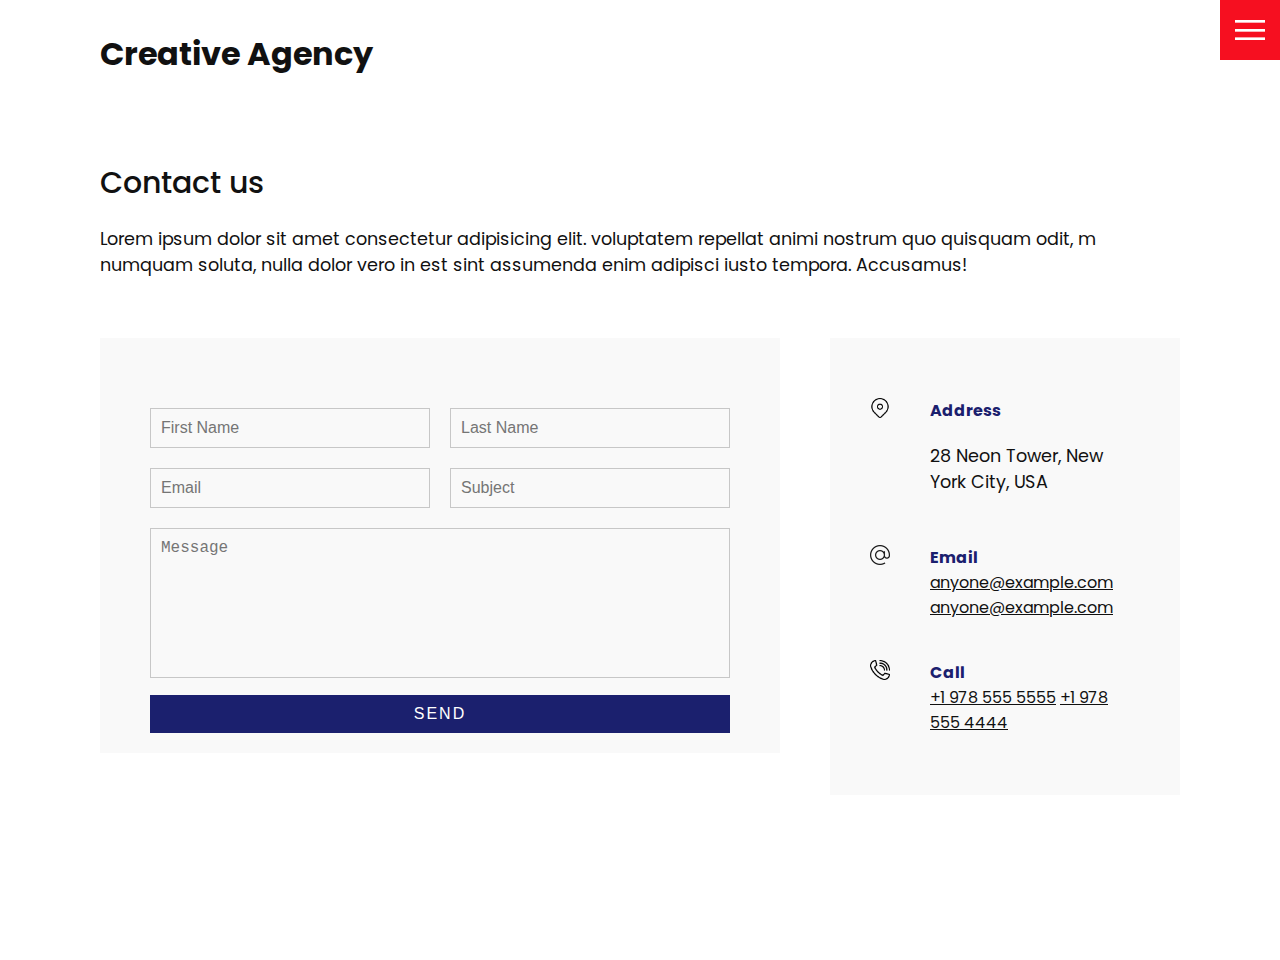
==== contact.html @ 2783a0c9 "Intial Commit" ====
<!DOCTYPE html>
<html lang="en">
<head>  
    <meta charset="UTF-8">
    <meta http-equiv="X-UA-Compatible" content="IE=edge">
    <meta name="viewport" content="width=device-width, initial-scale=1.0">
    <link rel="stylesheet" href="css/styles.css">
    <title>Creative Agency</title>
</head>
<body>  
    <header>
        <div class="logo">Creative Agency</div>
        <div class="toggle"></div>
        <div class="navigation">
            <ul>
                <li><a href="index.html">Home</a></li>
                <li><a href="services.html">Services</a></li>
                <li><a href="work.html">Work</a></li>
                <li><a href="contact.html">Contact</a></li>
            </ul>
            <div class="social-bar">
                <ul>
                    <li>
                        <a href="https://facebook.com">
                            <img src="images/facebook.png" target = "_blank" alt="">
                        </a>
                    </li>
                    <li>
                        <a href="https://twitter.com">
                            <img src="images/twitter.png" target = "_blank" alt="">
                        </a>
                    </li>
                    <li>
                        <a href="https://instagram.com">
                            <img src="images/instagram.png" target = "_blank" alt="">
                        </a>
                    </li>
                </ul>
                <a href="mailto:you@email.com" class="email-icon">
                    <img src="images/email.png" alt="">
                </a>
            </div>
        </div>
    </header>
    <section>
        <div class="title">
            <h1>Contact us</h1>
            <p>Lorem ipsum dolor sit amet consectetur adipisicing elit. voluptatem repellat animi nostrum quo quisquam odit, m numquam soluta, nulla dolor vero in est sint assumenda enim adipisci iusto tempora. Accusamus!</p>
        </div>
        <div class="contact">
            <div class="contact-form">
                <form>
                    <div class="row">
                        <div class="input50">
                            <input type="text" placeholder="First Name">
                        </div>
                        <div class="input50">
                            <input type="text" placeholder="Last Name">
                        </div>
                    </div>
                    <div class="row">
                        <div class="input50">
                            <input type="email" placeholder="Email">
                        </div>
                        <div class="input50">
                            <input type="text" placeholder="Subject">
                        </div>
                    </div>
                    <div class="row">
                        <div class="input100">
                            <textarea placeholder="Message"></textarea>
                        </div>
                    </div>
                    <div class="row">
                        <div class="input100">
                            <input type="submit" value="Send">
                        </div>
                    </div>
                </form>
            </div>
            
            
            <div class="contact-info">
                <div class="info-box">
                    <img src="images/address.png" class="contact-icon" alt="">
                    <div class="details">
                        <h4>Address</h4>
                        <p>28 Neon Tower, New York City, USA</p>
                    </div>
                </div>
                <div class="info-box">
                    <img src="images/email.png" class="contact-icon" alt="">
                    <div class="details">
                        <h4>Email</h4>
                        <a href="mailto:anyone@example.com">anyone@example.com</a>
                        <a href="mailto:anyone@example.com">anyone@example.com</a>
                    </div>
                </div>
                <div class="info-box">
                    <img src="images/call.png" class="contact-icon" alt="">
                    <div class="details">
                        <h4>Call</h4>
                        <a href="tel:+19785555555">+1 978 555 5555</a>
                        <a href="tel:+19785554444">+1 978 555 4444</a>
                    </div>
                </div>
            </div>
        </div>
    </section>
    <script src="index.js"></script>
</body>
</html>
---- css/styles.css ----
@import url('https://fonts.googleapis.com/css2?family=Poppins:wght@200;300;400;500;600;700&display=swap');

*{
    box-sizing: border-box;
    margin: 0;
    padding: 0;
}

:root{
    --primary-color: #f60f20;
    --secondary-color: #1b206e;
}

/* BASE STYLES */
html, body{
    font-family: 'poppins', sans-serif;
    color: #111;
}

h1 {
    font-size: 30px;
    font-weight: 500;
}

p {
    font-size: 1.1rem;
    margin: 20px 0 10px;
}

.logo {
    position: absolute;
    top: 30px;
    left: 100px;
    font-size: 2rem;    
    font-weight: 700;
    z-index: 20;
}

/* NAVIGATION */
.navigation{
    position: fixed;
    top: 0;
    left: 100%;
    width: 100%;
    height: 100%;
    background-color: white;
    z-index: 15;
    display: flex;
    justify-content: center;
    align-items: center;
}

.navigation.active {
    left: 0;
}

.navigation ul{
    position: relative;
}

.navigation ul li{
    list-style: none;
    position: relative;
    text-align: center;
}

.navigation ul li a{
    font-size: 2.2rem;
    color: #111;
    text-decoration: none;
    font-weight: 300;
}

.navigation ul li a:hover{
    color: var(--primary-color);
}

.navigation .social-bar{
    position: absolute;
    top: 0;
    left: 0;
    width: 60px;
    height: 100%;
    display: flex;
    /* justify-content: center; */
    align-items: center;
}

.navigation .social-bar a{
    display: inline-block;
    transform: scale(0.5);
}

.navigation .email-icon{
    position: absolute;
    bottom: 20px;
    transform: scale(0.5);
}

/* TOGGLE */
.toggle {
    position: fixed;
    width: 60px;
    height: 60px;
    background: var(--primary-color) url(../images/menu.png);
    top:0;
    right:0;
    background-repeat: no-repeat;
    z-index: 20;    
    background-size: 30px;
    background-position: center;
    cursor: pointer;
}

.toggle.active{
    background: var(--primary-color) url(../images/close.png);
    cursor: pointer;
    background-repeat: no-repeat;
    background-size: 25px;
    background-position: center;
}

/* HOME PAGE */
section {
    display: flex;
    flex-direction: column;
    align-items: center;
    height: 100vh;
    padding: 100px;
    margin-top: 60px;
}

section.home{
    flex-direction: row;
    margin-top: 0;
}

.home-content {
    position: relative;
    z-index:10;
    max-width: 600px;
}

.home-img {
    position: absolute;
    right: 0;    
    bottom: 0;
    height: 110%;
}

/* BUTTON */
.btn {
    background: var(--primary-color);
    cursor: pointer;
    display: inline-block;
    color: white;
    margin: 20px 0;
    padding: 10px 30px;
    text-decoration: none;
    border: 0;
}

.btn:hover{
    transform: scale(0.98);
}

/* SERVICES PAGE */
.services{
    margin-top: 40px;
    display: grid;
    grid-template-columns: repeat(3, 1fr);
    gap: 40px;
    text-align: center;
}

.services .service{
    padding: 30px;
}

.services .service:hover{
    box-shadow: 0 10px 30px rgba(39, 81, 145, 0.2);
}

.services .service h2{
    color: var(--secondary-color);
    font-size:24px;
    font-weight: 500;
    margin-top: 20px;
}

.services .service .icon img{
    max-width: 100px;
}

/* WORK PAGE */
.portfolio{
    display: flex;
    flex-wrap: wrap;
    margin-top: 20px;
    justify-content: center;
}

.portfolio .item{
    position: relative;
    width:300px;
    height: 300px;
    margin: 5px;
}

.portfolio .item img{
    width: 100%;
    height: 100%;
}

.portfolio .item .action{
    position: absolute;
    background: rgba(0, 0, 0, 0.8);
    top: 0;
    left: 0;
    width: 100%;
    height: 100%;
    display: flex;
    justify-content: center;
    align-items: center;
    opacity: 0;
    transition: 0.5s;
}

.portfolio .item .action:hover{
    opacity: 1;
}

.portfolio .item .action a{        
    display: inline-block;
    color: #fff;
    border: 1px solid #fff;
    text-decoration: none;
    padding: 5px 15px;    
}

/* CONTACT PAGE */
.contact{
    position: relative;
    display: flex;
    justify-content: space-between;
    width: 100%;
    margin-top: 50px;
    align-items: flex-start;
}

.contact-form{
    position: relative;
    background: #f9f9f9;
    width: calc(100% - 400px);
    padding: 60px 40px 20px;
}

.contact-form form{
    width: 100%;
}

.contact-form .row{
    width: 100%;
    display: flex;
}

.contact-form .input50{
    width: 50%;
    margin: 0 10px;
}

.contact-form .input100{
    width: 100%;
    margin: 0 10px;
}

.contact-form .row input, .contact-form .row textarea {
    border: 1px solid rgba(0, 0, 0, 0.2);
    color: #111;
    background: transparent;
    width: 100%;
    padding: 10px;
    outline: none;
    margin: 10px 0;
    font-size: 16px;
    font-weight: 300;
    resize: none;
}

.contact-form .row textarea{
    height: 150px;
}

.contact-form .row input[type = "submit"]{
    background: var(--secondary-color);
    color: #fff;
    margin: 0;
    text-transform: uppercase;
    letter-spacing: 2px;
    font-weight: 300;
    border: 0;
    cursor: pointer;
}

.contact-info{
    width: 350px;
    padding: 60px 40px 20px;
    background: #f9f9f9;
}

.contact-info .info-box{
    display: flex;
    align-items: flex-start;
    margin-bottom: 40px;
}

.contact-info .info-box .contact-icon{
    width: 20px;
    margin-right: 40px;
}

.contact-info .info-box .details h4{
    color: var(--secondary-color);
}

.contact-info .info-box .details a{
    color: #111;
}

@media(max-width: 1068px) {
    .home-img {
        display: none;
    }
    
    .logo{
        top: 10px;
        left: 40px;
        font-size: 1.5rem;
    }

    section{
        padding: 100px 40px;
    }

    .navigation ul li a{
        font-size: 2rem;
    }

    .services{
        grid-template-columns: repeat(2, 1fr);
    }

    .services .service {
        box-shadow: 0 10px 30px rgba(39, 81, 145, 0.1);
    }

    .contact{
        flex-direction: column;
    }

    .contact-form{
        width: 100%;
        padding: 30px 20px 30px;
    }

    .contact-info{
        width: 100%;
        margin-top: 20px;
        padding: 30px 30px 20px;
    }
}

@media(max-width: 768px){
    .services{
        grid-template-columns: 1fr;
    }

    .services .service{
        box-shadow: 0 10px 30px rgba(39, 81, 145, 0.1);
    }

    .contact-form .row{
        flex-direction: column;
    }

    .contact-form .input100, .contact-form .input50{
        width: 100%;
        margin: 0;
    }
}
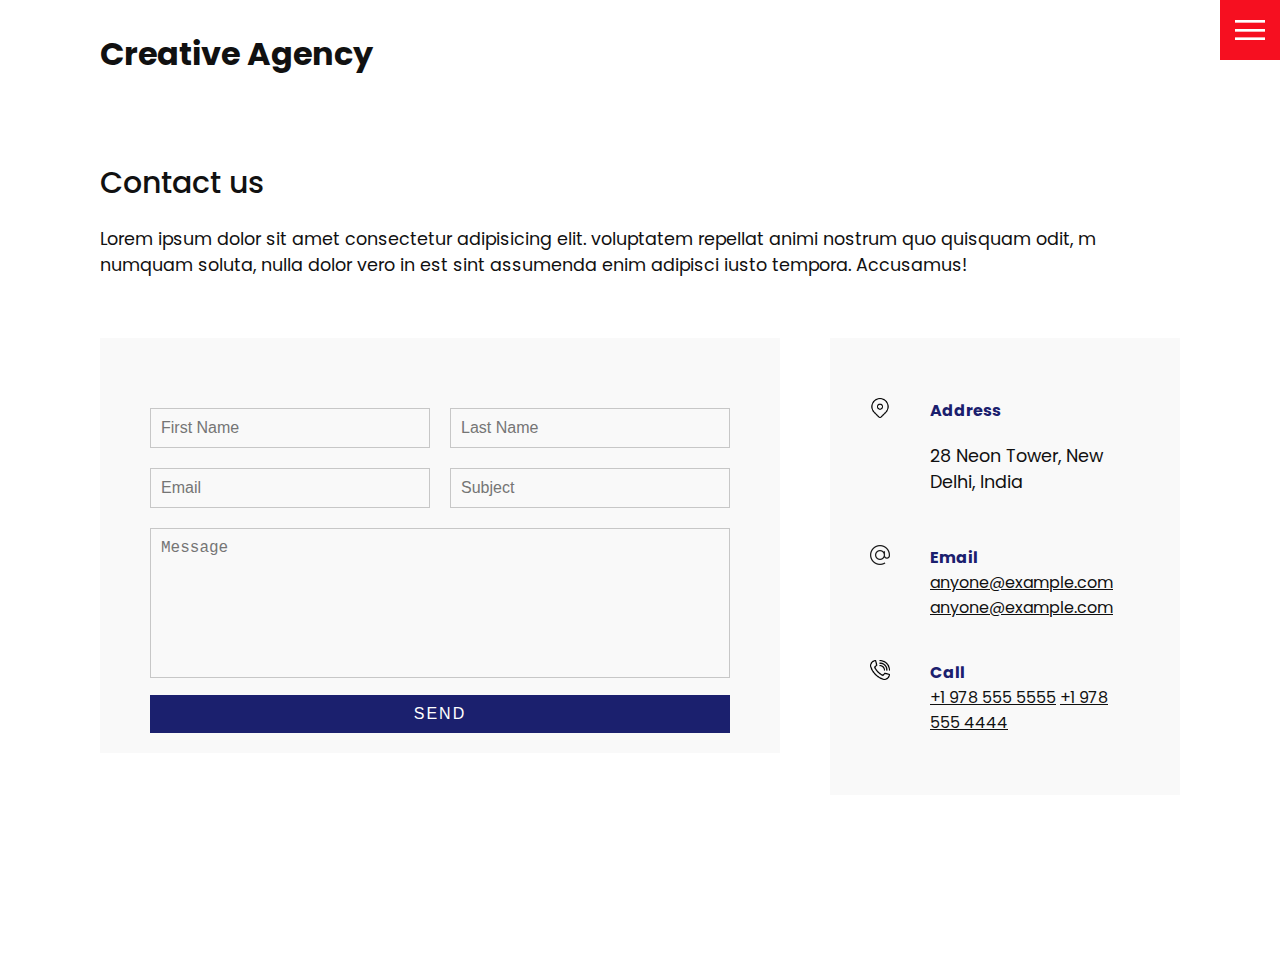
==== commit 0f945975: "Initial Commit" ====
--- a/contact.html
+++ b/contact.html
@@ -85,7 +85,7 @@
                     <img src="images/address.png" class="contact-icon" alt="">
                     <div class="details">
                         <h4>Address</h4>
-                        <p>28 Neon Tower, New York City, USA</p>
+                        <p>28 Neon Tower, New Delhi, India</p>
                     </div>
                 </div>
                 <div class="info-box">
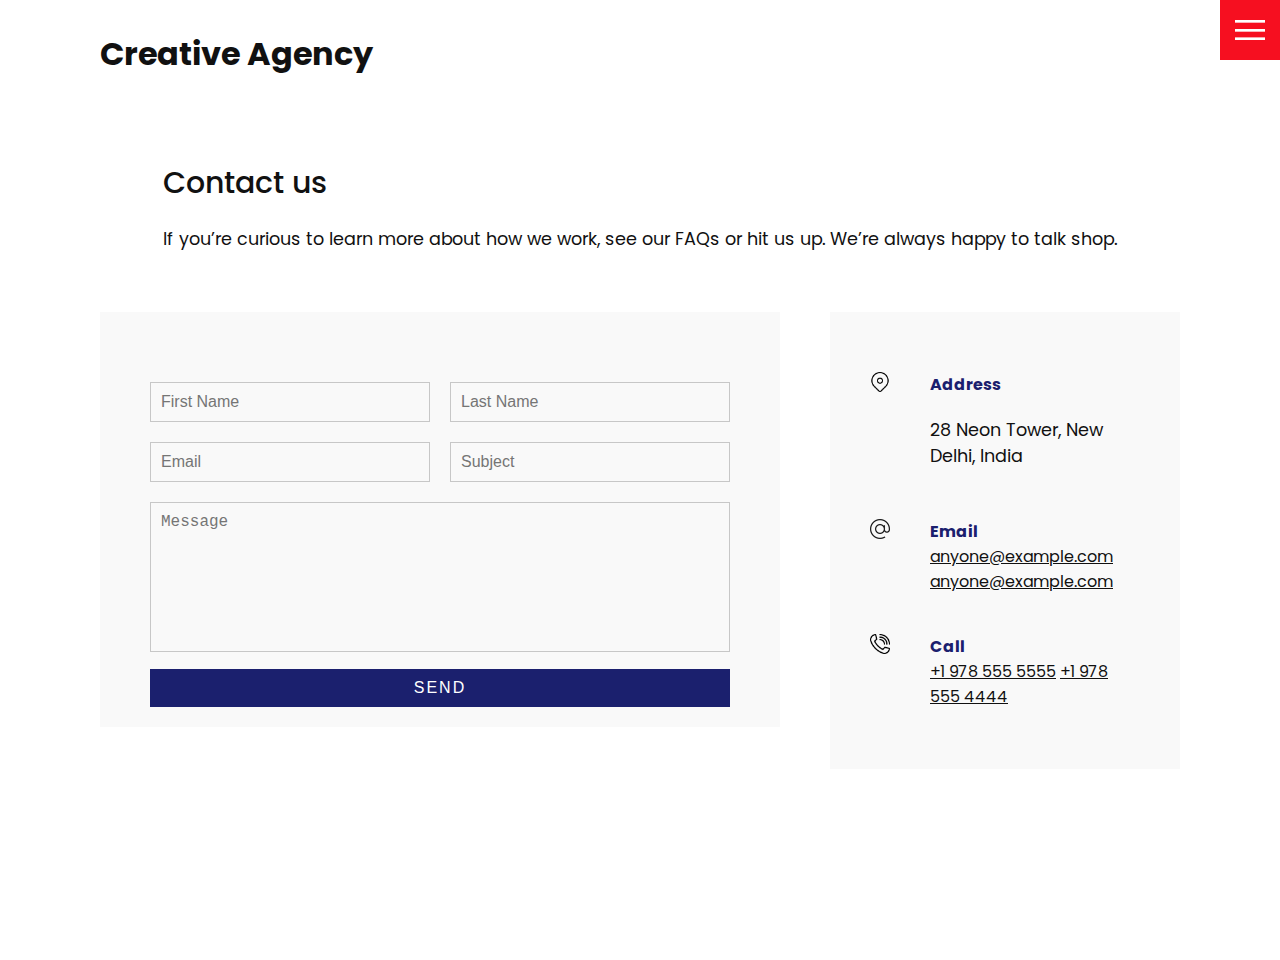
==== commit 6845ce84: "Changed Lorem Ipsum" ====
--- a/contact.html
+++ b/contact.html
@@ -45,7 +45,7 @@
     <section>
         <div class="title">
             <h1>Contact us</h1>
-            <p>Lorem ipsum dolor sit amet consectetur adipisicing elit. voluptatem repellat animi nostrum quo quisquam odit, m numquam soluta, nulla dolor vero in est sint assumenda enim adipisci iusto tempora. Accusamus!</p>
+            <p> If you’re curious to learn more about how we work, see our FAQs or hit us up. We’re always happy to talk shop.</p>
         </div>
         <div class="contact">
             <div class="contact-form">
